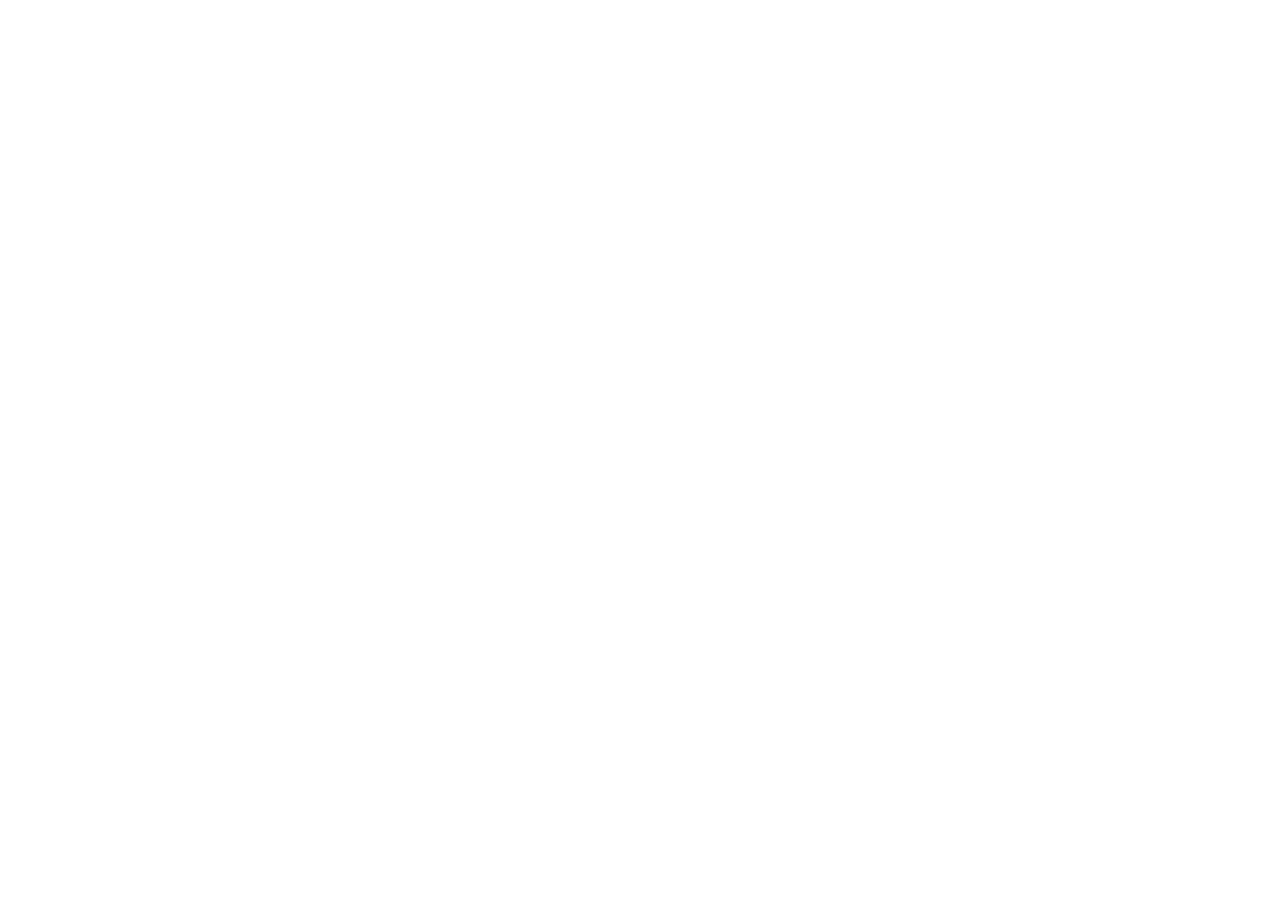
==== Exercise 1/index.html @ 518b31c1 "Add files via upload" ====
<!DOCTYPE html>
<html lang="en">
<head>
    <meta charset="UTF-8">
    <meta name="viewport" content="width=device-width, initial-scale=1.0">
    <title>ex1</title>
    <link rel="stylesheet" href="style.css">
</head>
<body>
    
</body>
</html>
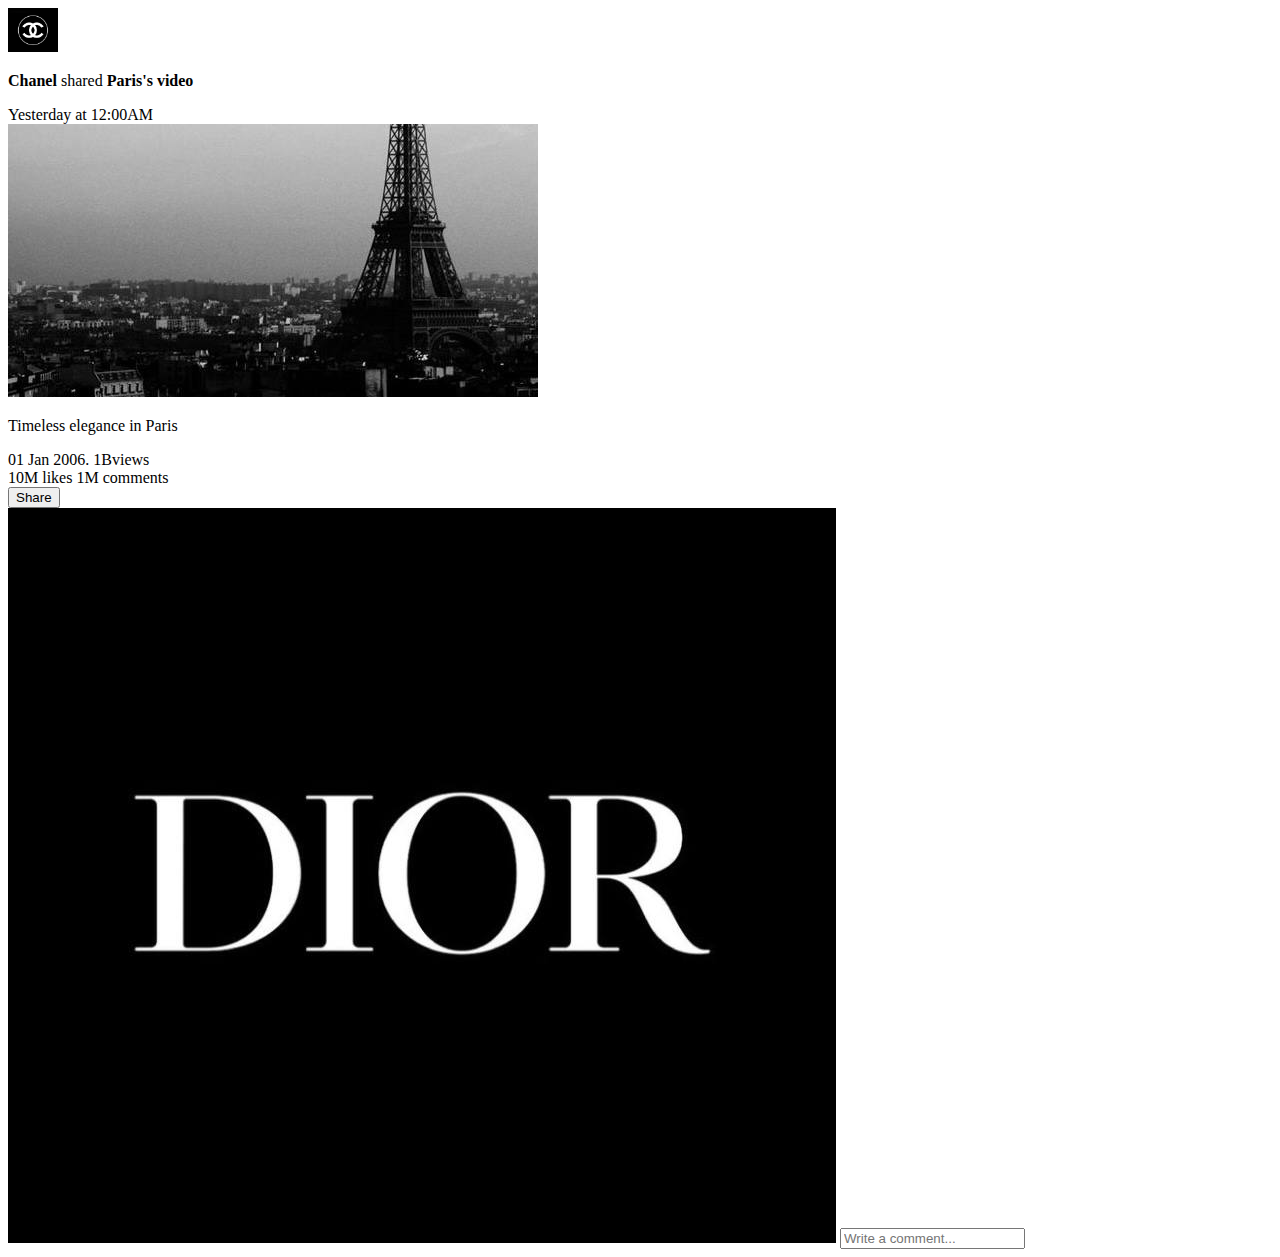
==== commit 79172d34: "index.html" ====
--- a/Exercise 1/index.html
+++ b/Exercise 1/index.html
@@ -5,8 +5,38 @@
     <meta name="viewport" content="width=device-width, initial-scale=1.0">
     <title>ex1</title>
     <link rel="stylesheet" href="style.css">
+    <link rel="stylesheet" href="https://cdnjs.cloudflare.com/ajax/libs/font-awesome/6.7.0/css/all.min.css" integrity="sha512-9xKTRVabjVeZmc+GUW8GgSmcREDunMM+Dt/GrzchfN8tkwHizc5RP4Ok/MXFFy5rIjJjzhndFScTceq5e6GvVQ==" crossorigin="anonymous" referrerpolicy="no-referrer" />
 </head>
 <body>
-    
+    <div class="container">
+        <div class="post-header">
+            <img src="propic.jpg" alt="profile-picture" width="50px" >
+            <div class="post-info">
+                <p><strong>Chanel</strong> shared <strong> Paris's video</strong></p>
+                <span>Yesterday at 12:00AM</span>
+            </div>
+        </div>
+        <div class="post-content">
+            <img src="paris1.jpg" alt="paris-picture" >
+            <div class="post-caption">
+                <p>Timeless elegance in Paris</p>
+                <span>01 Jan 2006. 1Bviews</span>
+            </div>
+        </div>
+        <div class="post-footer">
+            <div class="reactions">
+                <span><i class="fa-solid fa-thumbs-up"></i>10M likes</span>
+                <span><i class="fa-regular fa-comment"></i>1M comments</span>
+            </div>
+            <div class="share">
+                <button><i class="fa-solid fa-share"></i>Share</button>
+            </div>
+            
+        </div>
+        <div class="comment">
+            <img src="dior.jpg" alt="dior">
+            <input type="text" placeholder="Write a comment..." class="comment-input">
+        </div>
+    </div>
 </body>
-</html>+</html>
